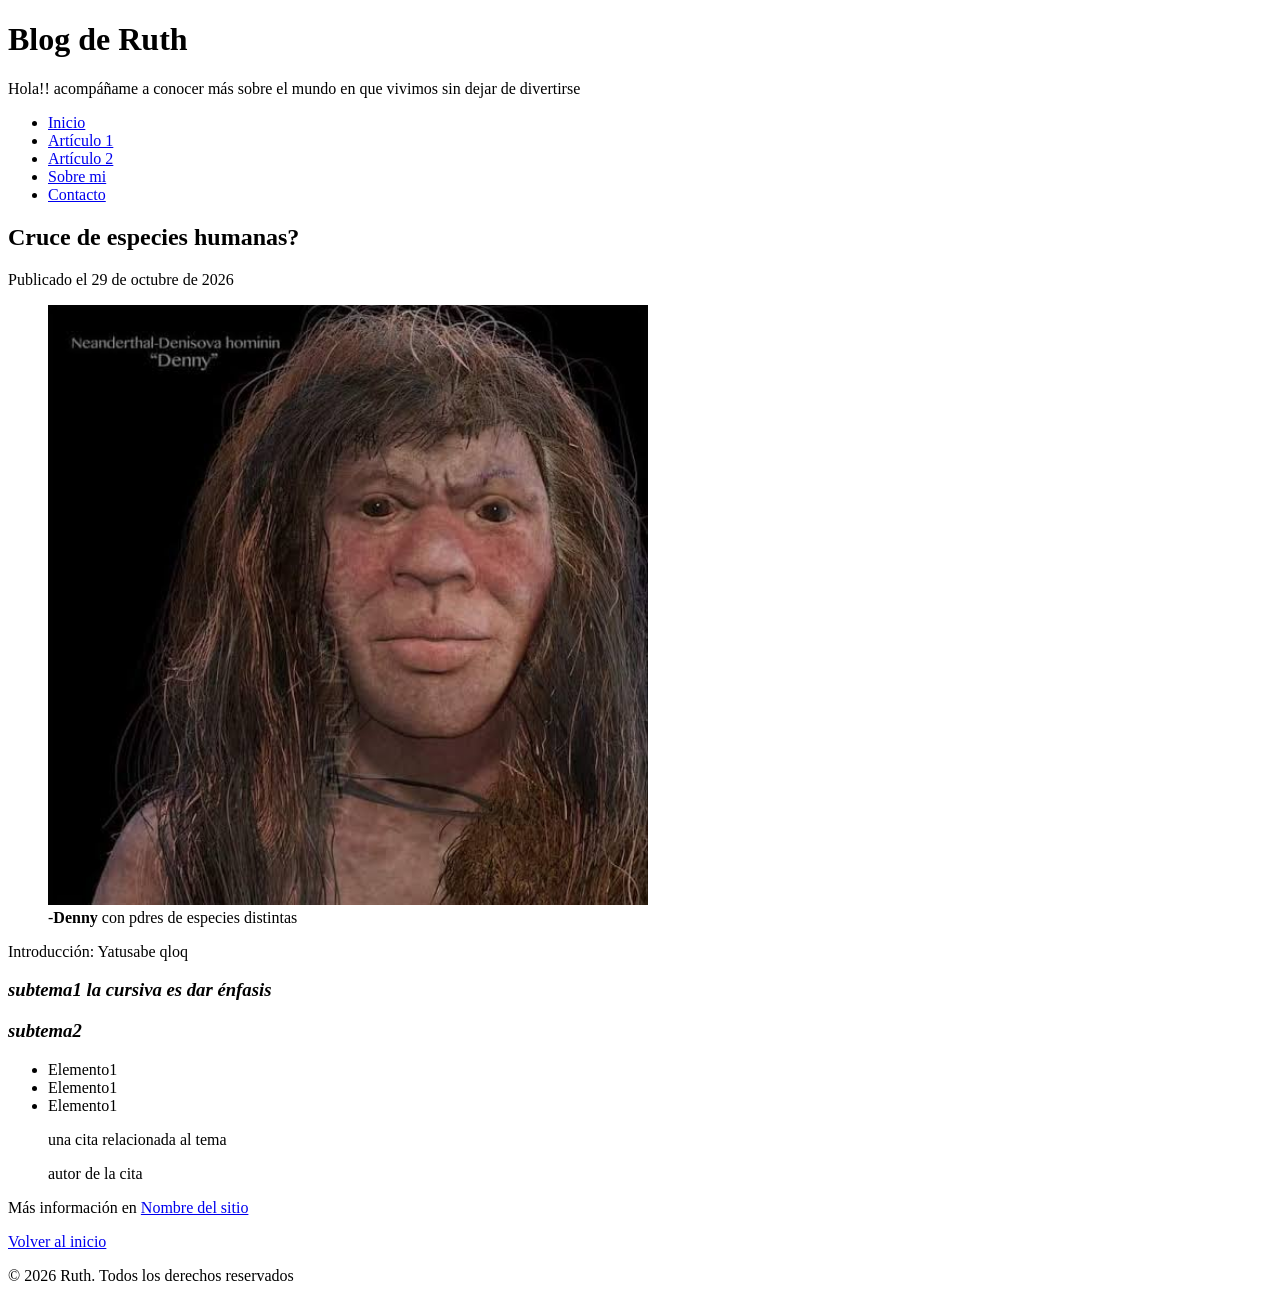
==== articulo-1.html @ 3c1f7d18 "Agregadas las páginas y creado el artículo1." ====
<!DOCTYPE html>
<html lang="es">
    <!---Esto es un comentario-->
<head>
    <meta charset="UTF-8">
    <meta name="viewport" content="width=device-width, initial-scale=1.0">
    <meta name="description" content="Blog personal sobre datos curiosos">
    <title>Artículo 1</title>
</head>
<body>
    <header>
        <h1>Blog de Ruth </h1>
        <p>Hola!! acompáñame a conocer más sobre el mundo en que vivimos sin dejar de divertirse</p>
        <nav>
            <ul>
                <li><a href="index.html">Inicio</a></li>
                <li><a href="articulo-1.html">Artículo 1</a></li>
                <li><a href="articulo-2.html">Artículo 2</a></li>
                <li><a href="sobre-mi.html">Sobre mi</a></li>
                <li><a href="contacto.html">Contacto</a></li>

            </ul>
        </nav>
    </header>
    <main>
        <article>
            <h2>Cruce de especies humanas?</h2>
            <p> Publicado el<time datetime="2026-10-29"> 29 de octubre de 2026</time></p>
            <figure>
                <img src="img/articulo-1.jpeg" alt="[Descripción de la imagen]" width="600">
                <figcaption>-<strong>Denny</strong> con pdres de especies distintas</figcaption>
            </figure>
            <p> 
                Introducción:
                Yatusabe qloq
            </p>
            <h3><em>subtema1 la cursiva es dar énfasis </em></h3>
            <p>

            </p>
            <h3><em>subtema2</em></h3>
            <p>

            </p>
            <ul>
                <li>Elemento1</li>
                <li>Elemento1</li>
                <li>Elemento1</li>
            </ul>
            <blockquote>
                <p>una cita relacionada al tema</p>
                <p>autor de la cita</p>
            </blockquote>
            <p> Más información en <a href="https://ups.edu.ec" target="_blank">Nombre del sitio</a></p>
            <p><a href="index.html">Volver al inicio</a></p>
        </article>
    </main>
    <footer>
        <p>&copy; 2026 Ruth. Todos los derechos reservados</p>
    </footer>
    
</body>
</html>
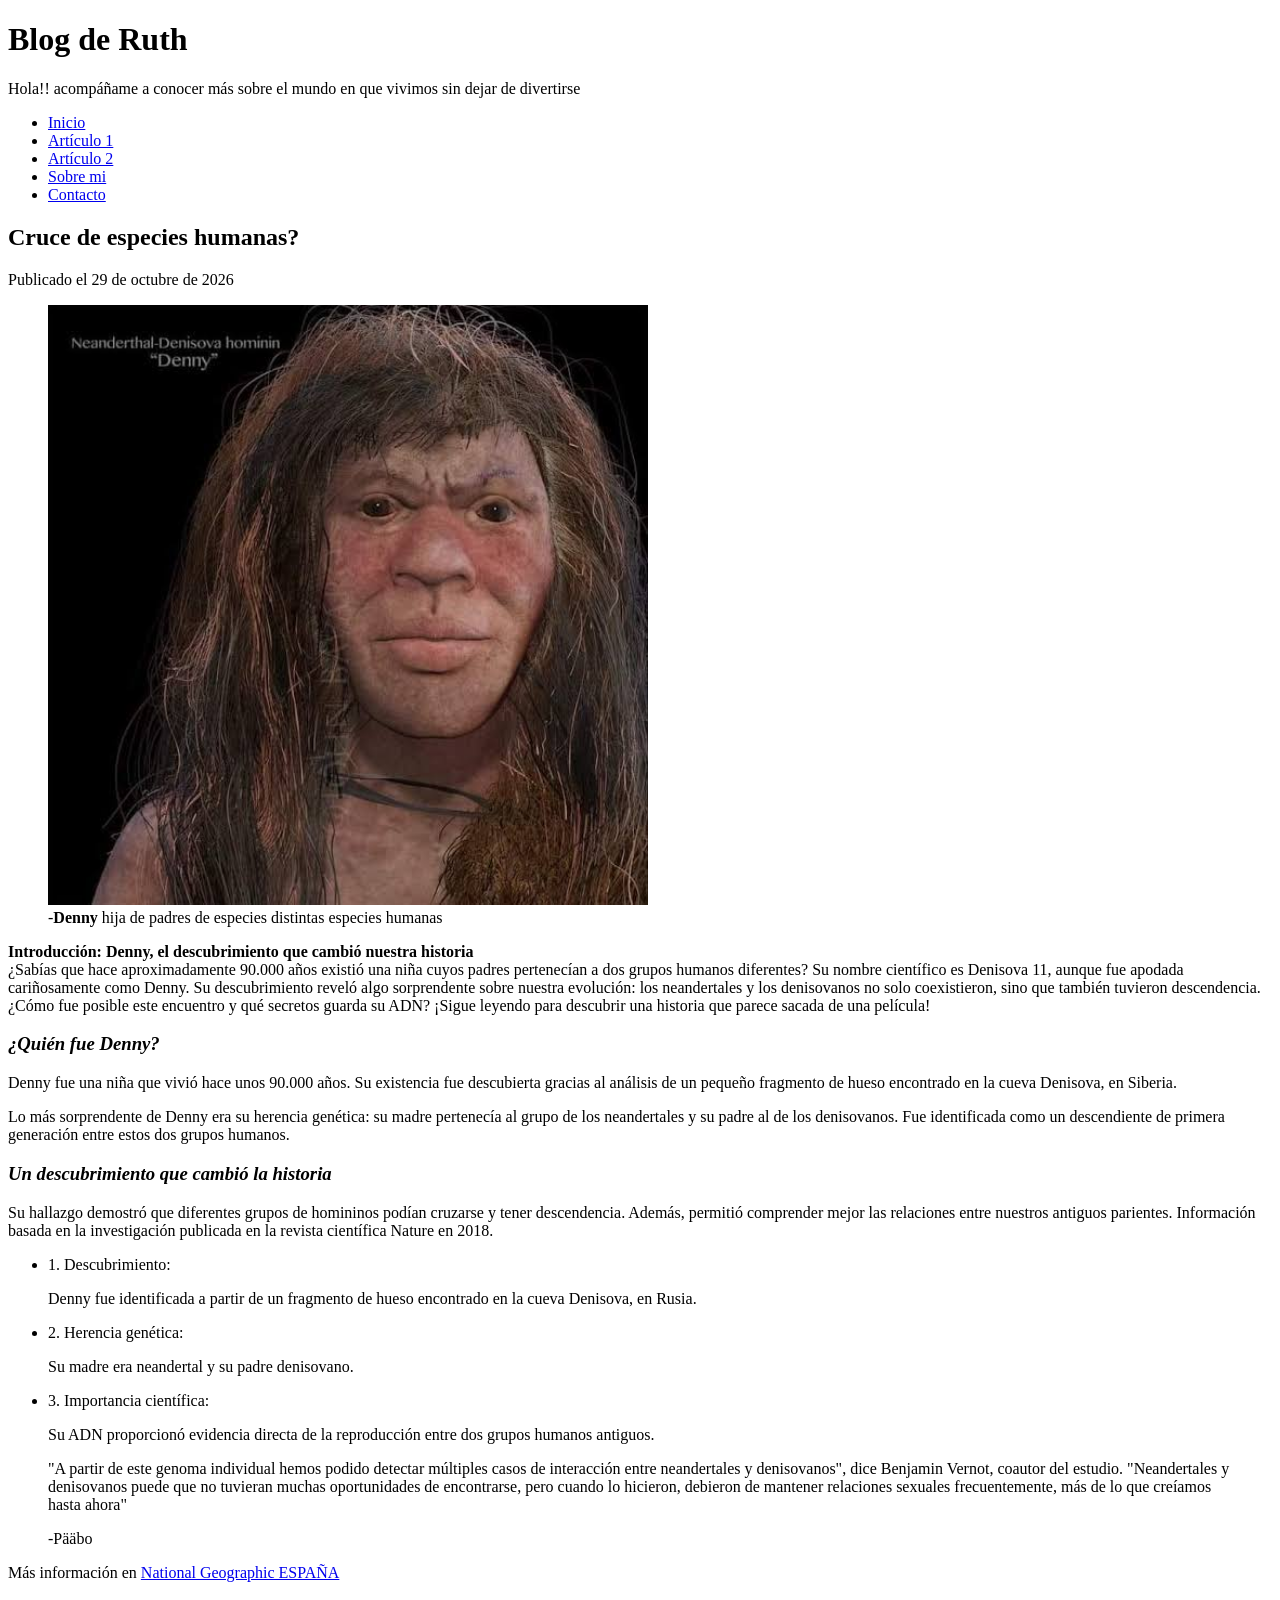
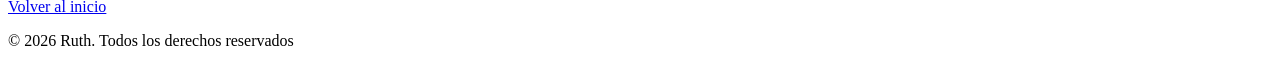
==== commit 615c8cb3: "Revisa enlaces, valida HTML y actualiza pie de página" ====
--- a/articulo-1.html
+++ b/articulo-1.html
@@ -5,7 +5,7 @@
     <meta charset="UTF-8">
     <meta name="viewport" content="width=device-width, initial-scale=1.0">
     <meta name="description" content="Blog personal sobre datos curiosos">
-    <title>Artículo 1</title>
+    <title>El ser humano | Blog de Ruth</title>
 </head>
 <body>
     <header>
@@ -28,30 +28,44 @@
             <p> Publicado el<time datetime="2026-10-29"> 29 de octubre de 2026</time></p>
             <figure>
                 <img src="img/articulo-1.jpeg" alt="[Descripción de la imagen]" width="600">
-                <figcaption>-<strong>Denny</strong> con pdres de especies distintas</figcaption>
+                <figcaption>-<strong>Denny</strong> hija de padres de especies distintas especies humanas</figcaption>
             </figure>
             <p> 
-                Introducción:
-                Yatusabe qloq
+                <strong>Introducción: Denny, el descubrimiento que cambió nuestra historia </strong>
+                <br>¿Sabías que hace aproximadamente 90.000 años existió una niña cuyos padres pertenecían a dos grupos humanos diferentes? Su nombre científico es Denisova 11, aunque fue apodada cariñosamente como Denny. Su descubrimiento reveló algo sorprendente sobre nuestra evolución: los neandertales y los denisovanos no solo coexistieron, sino que también tuvieron descendencia. ¿Cómo fue posible este encuentro y qué secretos guarda su ADN? ¡Sigue leyendo para descubrir una historia que parece sacada de una película!<br>
             </p>
-            <h3><em>subtema1 la cursiva es dar énfasis </em></h3>
+            <h3><em>¿Quién fue Denny? </em></h3>
             <p>
+Denny fue una niña que vivió hace unos 90.000 años. Su existencia fue descubierta gracias al análisis de un pequeño fragmento de hueso encontrado en la cueva Denisova, en Siberia.
+            </p>
+            <p> 
+                Lo más sorprendente de Denny era su herencia genética: su madre pertenecía al grupo de los neandertales y su padre al de los denisovanos. Fue identificada como un descendiente de primera generación entre estos dos grupos humanos.
+            </p>
+            
+            <h3><em>Un descubrimiento que cambió la historia</em></h3>
+            <p>
+Su hallazgo demostró que diferentes grupos de homininos podían cruzarse y tener descendencia. Además, permitió comprender mejor las relaciones entre nuestros antiguos parientes.
 
-            </p>
-            <h3><em>subtema2</em></h3>
-            <p>
-
+Información basada en la investigación publicada en la revista científica Nature en 2018.
             </p>
             <ul>
-                <li>Elemento1</li>
-                <li>Elemento1</li>
-                <li>Elemento1</li>
+                <li>1. Descubrimiento: </li>
+                <p>
+                    Denny fue identificada a partir de un fragmento de hueso encontrado en la cueva Denisova, en Rusia.</p>
+                <li>2. Herencia genética: </li>
+                <p>
+                    Su madre era neandertal y su padre denisovano.
+                </p>
+                <li>3. Importancia científica: </li>
+                <p>
+Su ADN proporcionó evidencia directa de la reproducción entre dos grupos humanos antiguos.
+                </p>
             </ul>
             <blockquote>
-                <p>una cita relacionada al tema</p>
-                <p>autor de la cita</p>
+                <p>"A partir de este genoma individual hemos podido detectar múltiples casos de interacción entre neandertales y denisovanos", dice Benjamin Vernot, coautor del estudio. "Neandertales y denisovanos puede que no tuvieran muchas oportunidades de encontrarse, pero cuando lo hicieron, debieron de mantener relaciones sexuales frecuentemente, más de lo que creíamos hasta ahora"</p>
+                <p>-Pääbo</p>
             </blockquote>
-            <p> Más información en <a href="https://ups.edu.ec" target="_blank">Nombre del sitio</a></p>
+            <p> Más información en <a href="https://www.nationalgeographic.com.es/ciencia/actualidad/denny-era-sexo-femenino-y-tenia-madre-neandertal-y-padre-denisovano_13094" target="_blank">National Geographic ESPAÑA</a></p>
             <p><a href="index.html">Volver al inicio</a></p>
         </article>
     </main>
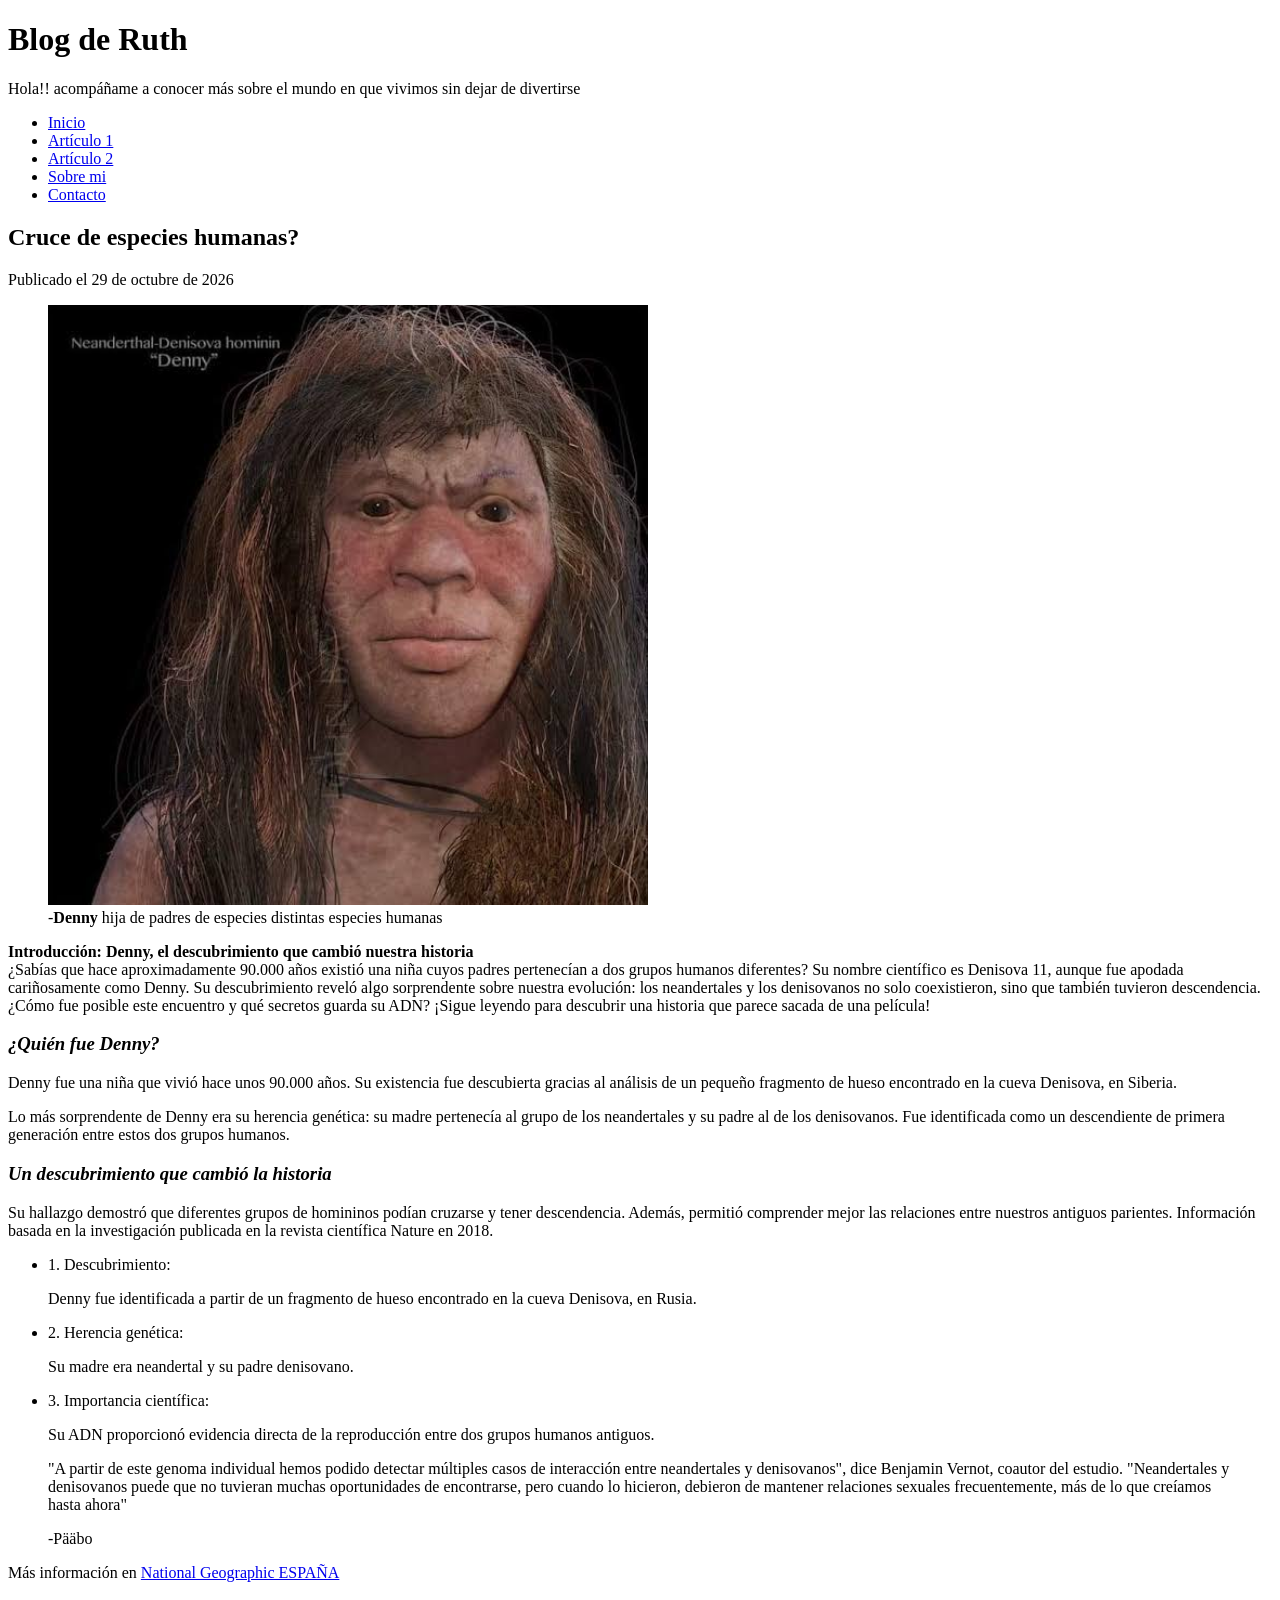
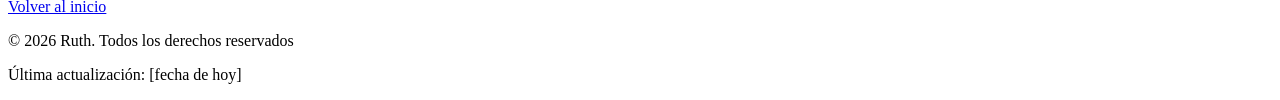
==== commit 81203dad: "Revisa enlaces, valida HTML y actualiza pie de página" ====
--- a/articulo-1.html
+++ b/articulo-1.html
@@ -71,6 +71,8 @@
     </main>
     <footer>
         <p>&copy; 2026 Ruth. Todos los derechos reservados</p>
+        <p>Última actualización: <time datetime="[aaaa-mm-dd]">[fecha de
+        hoy]</time></p>
     </footer>
     
 </body>
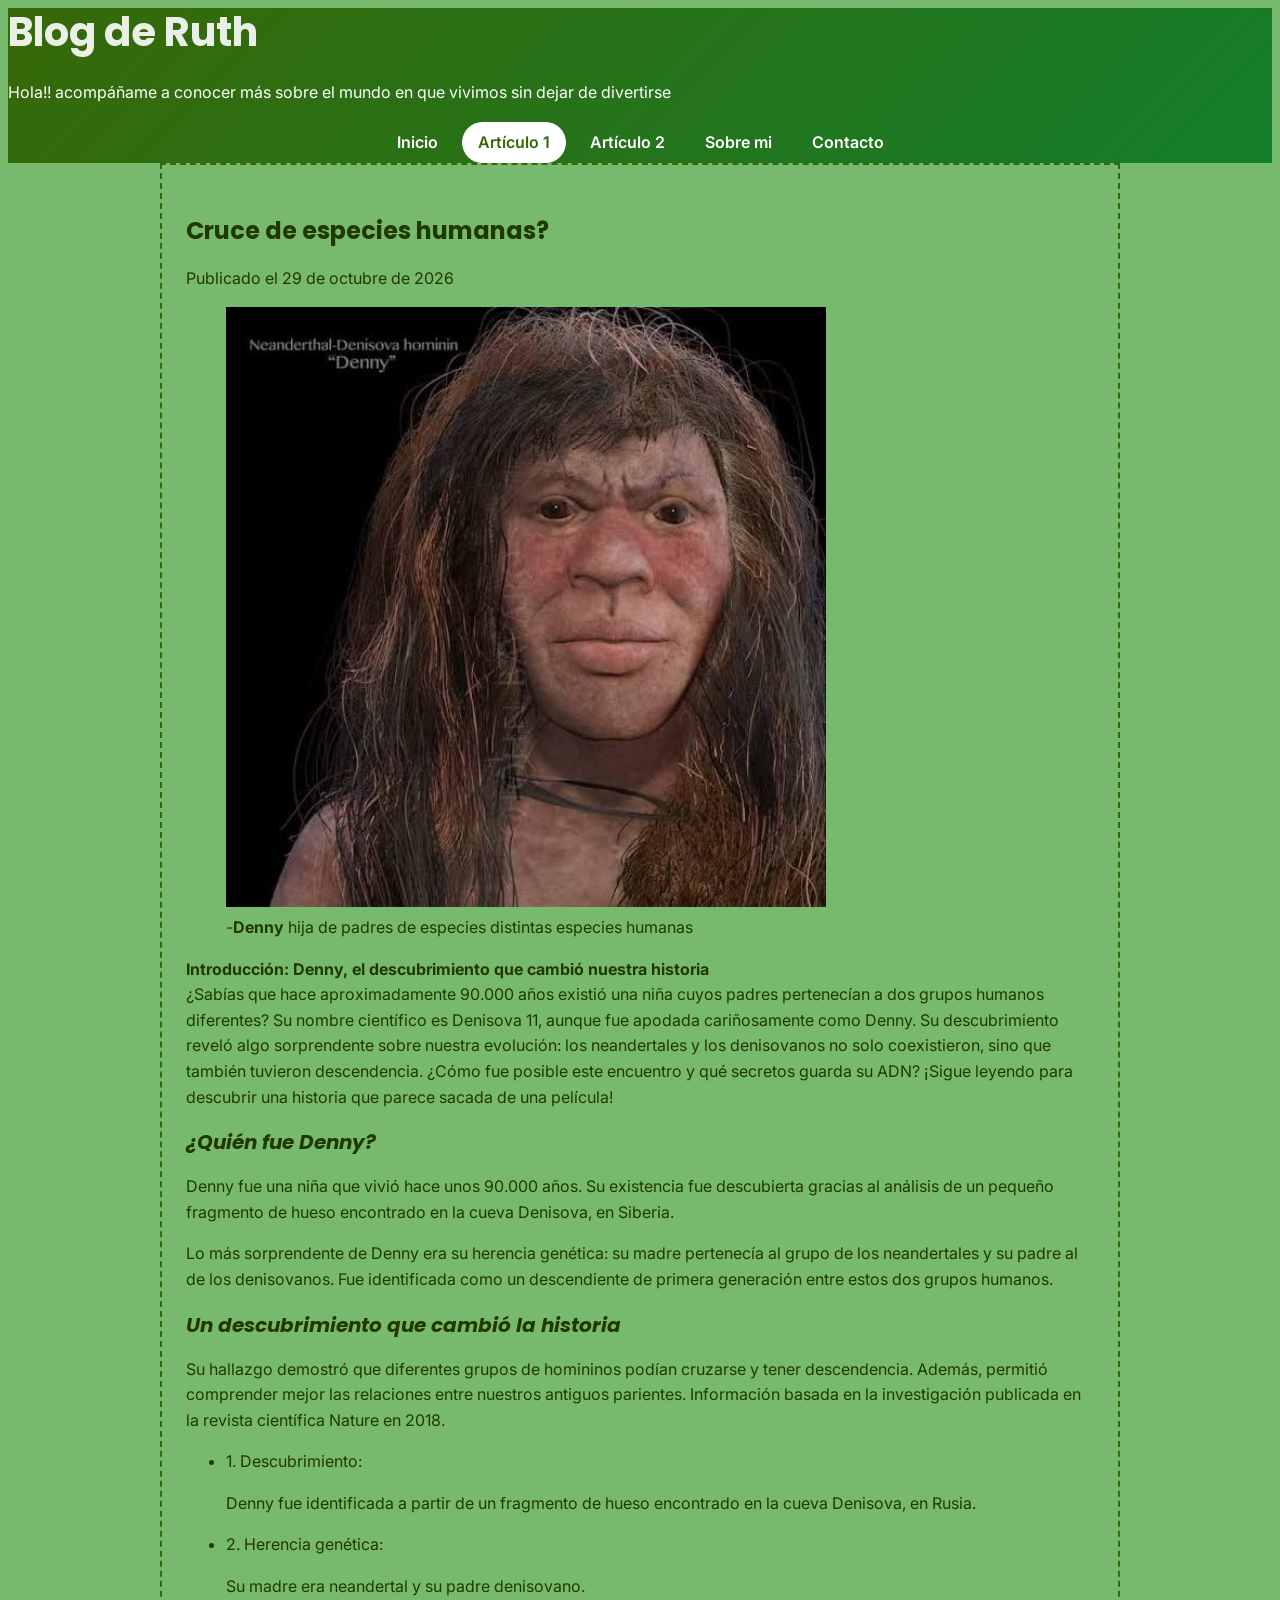
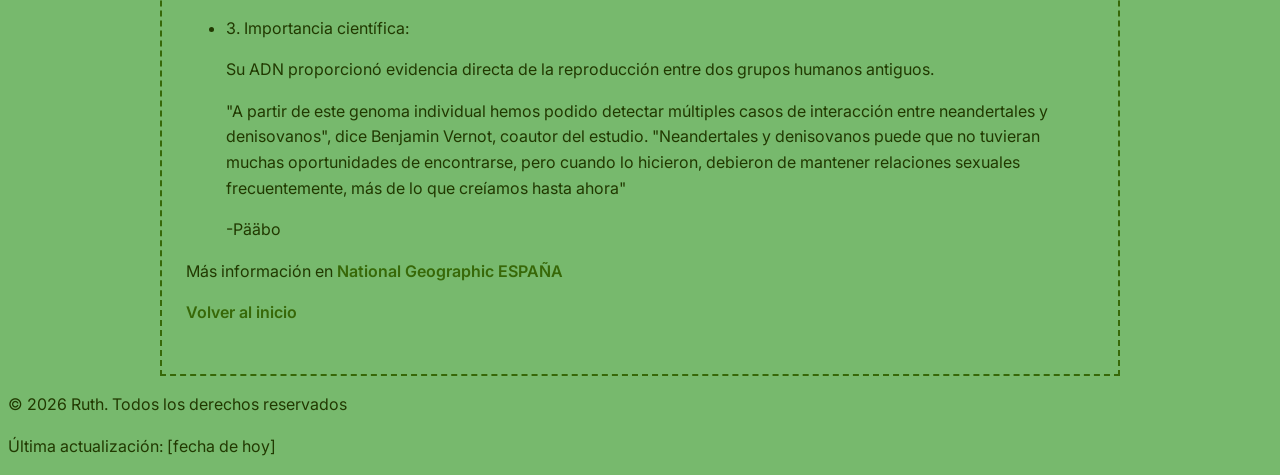
==== commit e9924293: "feat/Agregar hoja de estilos" ====
--- a/articulo-1.html
+++ b/articulo-1.html
@@ -6,6 +6,7 @@
     <meta name="viewport" content="width=device-width, initial-scale=1.0">
     <meta name="description" content="Blog personal sobre datos curiosos">
     <title>El ser humano | Blog de Ruth</title>
+    <link rel="stylesheet" href="css/estilos.css">
 </head>
 <body>
     <header>
@@ -14,7 +15,7 @@
         <nav>
             <ul>
                 <li><a href="index.html">Inicio</a></li>
-                <li><a href="articulo-1.html">Artículo 1</a></li>
+                <li><a href="articulo-1.html"class="activo">Artículo 1</a></li>
                 <li><a href="articulo-2.html">Artículo 2</a></li>
                 <li><a href="sobre-mi.html">Sobre mi</a></li>
                 <li><a href="contacto.html">Contacto</a></li>
--- a/css/estilos.css
+++ b/css/estilos.css
@@ -0,0 +1,116 @@
+/*Hoja de estilos del blog personal */
+/* importar 2 fonts de google inter para el texto y poppins para títulos*/
+@import url("https://fonts.googleapis.com/css2?family=Inter:wght@400;600&family=Poppins:wght@600;700&play=swap");
+/*Crear variables*/
+:root {
+    /*Colores*/
+    --color-primario: #376808;
+    --color-primario-oscuro: #147e2b;
+    --color-fondo: #77B96D;
+    --color-superficie: #77B96D;
+    --color-texto: #213900;
+    --color-texto-suave: #6b7280;
+    --color-borde: #e5e7eb;
+
+    /*Tipografía*/
+    --fuente-texto: "Inter", system-ui, sans-serif;
+    --fuente-titulos: "Poppins", system-ui, sans-serif;
+    /*Medidas*/
+    --ancho-contenido: 960px;
+}
+/*Corrección del cálculo del tamanio de las cajas*/
+*,
+*::before,
+*::after{
+    box-sizing: border-box;
+}
+body {
+    /* Esto es sin variables
+    background: color #f4f6f8;;
+    color: #1f2937;
+    margin: 0;
+    */
+    background-color: var(--color-fondo);
+    color: var(--color-texto);
+    margin: o;
+    font-family: var(--fuente-texto);
+    font-size: 1rem;
+    line-height: 1.6;
+}
+
+h1,h2,h3 {
+    font-family: var(--fuente-titulos);
+    color: var(--color-texto);
+    line-height: 1.2;
+}
+
+h1{
+    font-size: 2.5rem;
+}
+
+h2{
+    font-size: 1.75;
+}
+
+h3{
+    font-size: 1.25em;
+}
+/*Estilos a los enlaces*/
+a{
+    color: var(--color-primario);
+    text-decoration: none;
+    font-weight: 600;
+}
+a:hover {
+    color: var(--color-primario-oscuro);
+    text-decoration: underline;
+}
+/*Contenido*/
+main{
+    max-width: var(--ancho-contenido);
+    margin: 0 auto;
+    padding: 2rem 1.5rem;
+    border: 2px dashed var(--color-primario);
+}
+/*Encabezado*/
+header{
+    background: linear-gradient(135deg, var(--color-primario),var(--color-primario-oscuro));
+    color: #fff;
+    text-align: 3rem 1.5rem 1.5rem;
+}
+header h1{
+    color: #fff;
+    margin: 0 0 0.5rem;
+}
+header h1{
+    margin: 0 0 1.5rem;
+    opacity: 0.9;
+}
+/*Menú*/
+nav ul{
+    display: flex;
+    justify-content: center;
+    flex-wrap: wrap;
+    gap: 0.5rem;
+    list-style: none;
+    margin: 0;
+    padding: 0;
+}
+/*Convertir a los enlaces en botones*/
+nav a{
+    display: block;
+    padding: 0.5rem 1rem;
+    border-radius: 999px;
+    color: #fff;
+    transition: background-color 0.2s; 
+}
+nav a:hover{
+    background-color: rgba(225, 225, 225, 0.2 );
+    color: #fff;
+    text-decoration: none;
+}
+nav a.activo{
+    background-color: #fff;
+    color: var(--color-primario);
+}
+nav
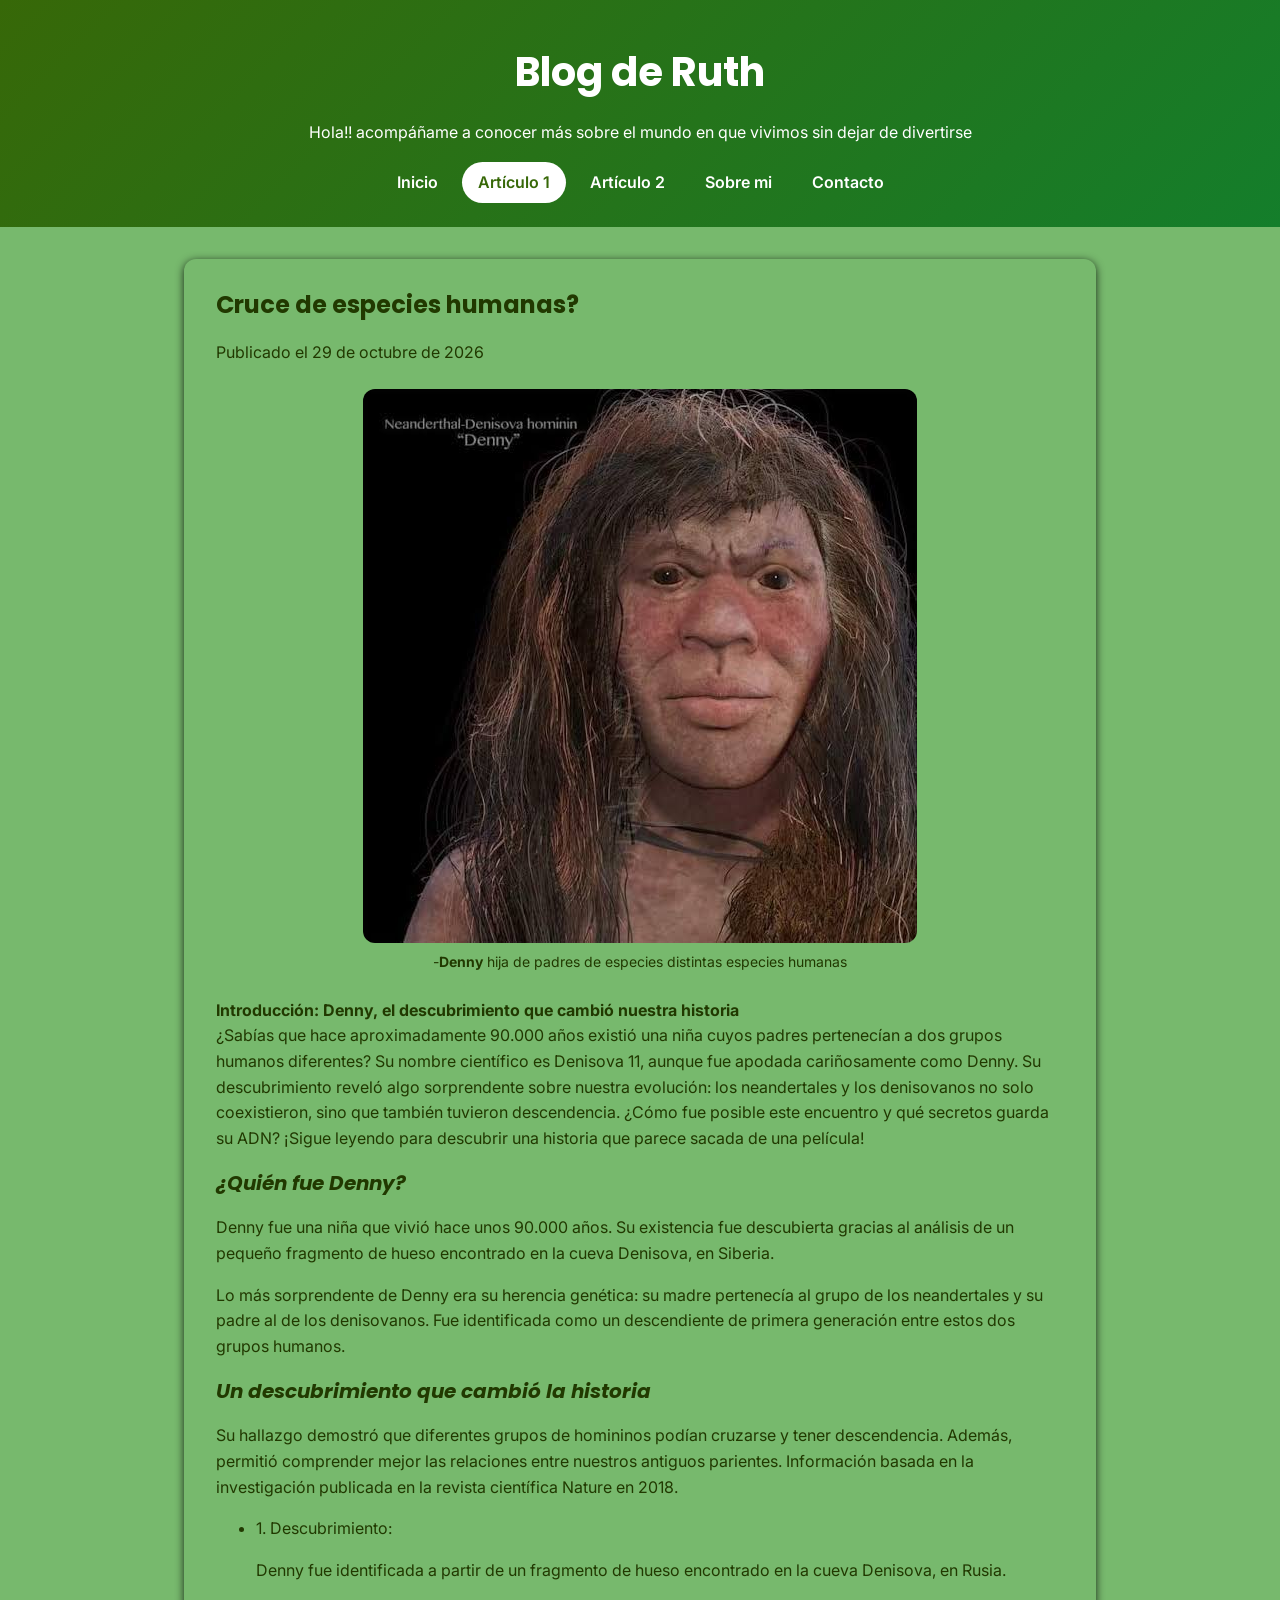
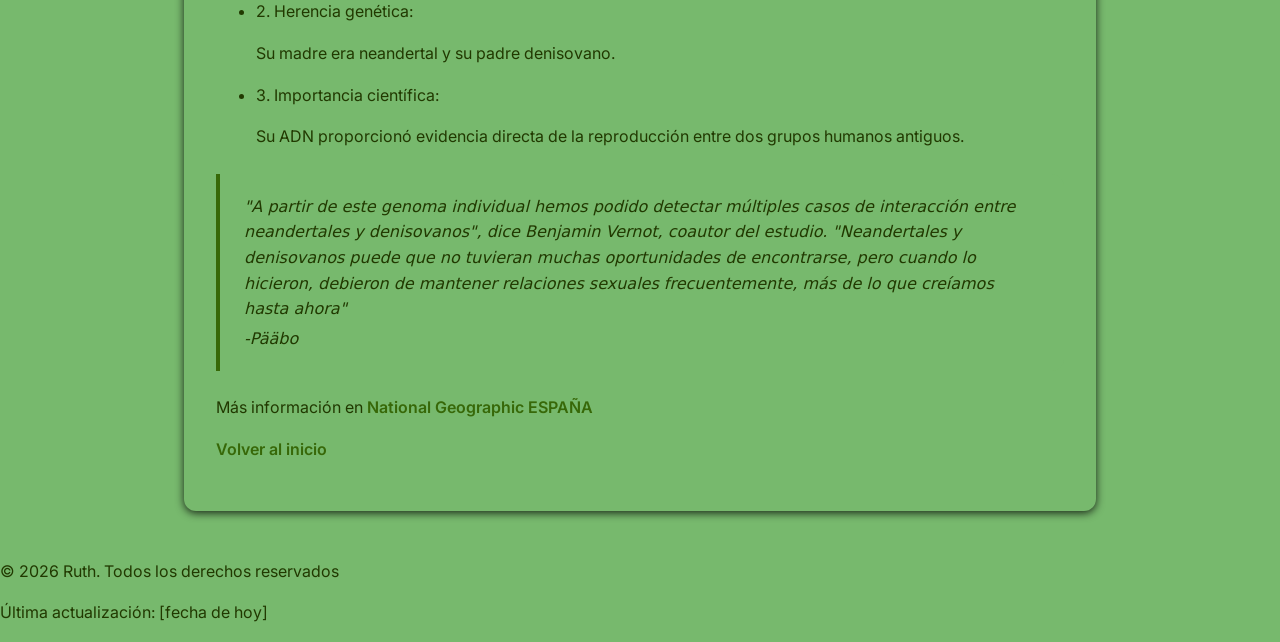
==== commit 1f04079f: "feat/Estilods de imagen, tabla y pagina" ====
--- a/articulo-1.html
+++ b/articulo-1.html
@@ -28,7 +28,7 @@
             <h2>Cruce de especies humanas?</h2>
             <p> Publicado el<time datetime="2026-10-29"> 29 de octubre de 2026</time></p>
             <figure>
-                <img src="img/articulo-1.jpeg" alt="[Descripción de la imagen]" width="600">
+                <img src="img/articulo-1.jpeg" alt="[Descripción de la imagen]" >
                 <figcaption>-<strong>Denny</strong> hija de padres de especies distintas especies humanas</figcaption>
             </figure>
             <p> 
--- a/css/estilos.css
+++ b/css/estilos.css
@@ -17,6 +17,10 @@
     --fuente-titulos: "Poppins", system-ui, sans-serif;
     /*Medidas*/
     --ancho-contenido: 960px;
+    /*Tarjetas*/
+    --radio:12px;
+    --sombra: 0 2px 8px rgba(0, 0, 0, 0.8);
+    --somsombra-fuerte: 0 8px 20px rgba(0, 0, 0, 0.12);
 }
 /*Corrección del cálculo del tamanio de las cajas*/
 *,
@@ -32,7 +36,7 @@
     */
     background-color: var(--color-fondo);
     color: var(--color-texto);
-    margin: o;
+    margin: 0;
     font-family: var(--fuente-texto);
     font-size: 1rem;
     line-height: 1.6;
@@ -70,13 +74,14 @@
     max-width: var(--ancho-contenido);
     margin: 0 auto;
     padding: 2rem 1.5rem;
-    border: 2px dashed var(--color-primario);
+    
 }
 /*Encabezado*/
 header{
     background: linear-gradient(135deg, var(--color-primario),var(--color-primario-oscuro));
     color: #fff;
-    text-align: 3rem 1.5rem 1.5rem;
+    text-align: center;
+    padding: 3rem 1.5rem 1.5rem;
 }
 header h1{
     color: #fff;
@@ -84,7 +89,7 @@
 }
 header h1{
     margin: 0 0 1.5rem;
-    opacity: 0.9;
+    opacity: 0.9 --color-superficie;
 }
 /*Menú*/
 nav ul{
@@ -113,4 +118,119 @@
     background-color: #fff;
     color: var(--color-primario);
 }
-nav
+/*Tarjetas*/
+.tarjetas{
+    display: grid;
+    grid-template-columns: repeat(auto-fit, minmax(280px,1fr));
+    gap: 1.5rem;
+}
+.tarjeta{
+    background-color: var(--color-superficie);
+    border: 1px solid var(--color-borde);
+    border-radius: var(--radio);
+    box-shadow: var(--sombra);
+    padding: 1.5rem;
+    transition: transform 0.2s, box-shadow 0.2s;
+    display: flex;
+    flex-direction: column;
+}
+.tarjeta h3{
+    margin-top: 0;
+}
+.tarjeta time{
+    color: var(--color-texto-suave);
+    font-size: 0.875rem;
+}
+.tarjeta:hover{
+    transform: translateY(-4px);
+    box-shadow: var(--somsombra-fuerte);
+    color: var(--color-texto);
+    font-size: 0.875rem;
+    text-align: center;
+}
+.tarjeta .boton{
+    margin-top: auto;
+    align-self: flex-start;
+}
+.boton{
+    display: inline-block;
+    background-color: var(--color-primario);
+    color: #fff;
+    padding: 0.6rem 1.25rem;
+    border-radius: 999px;
+    transition: background-color 0.2s;
+}
+.boton:hover {
+    background-color: var(--color-primario-oscuro);
+    color: #fff;
+    text-decoration: none;
+}
+/*Estilos de los artículos*/
+main > article {
+    background-color:  var(--color-superficie);
+    border-radius: var(--radio);
+    box-shadow: var(--sombra);
+    padding: 2rem;
+}
+main > article > h2 {
+    margin-top: 0;
+}
+/*para poner respomsive a la img*/
+img{
+    max-width: 100%;
+    height: auto;
+    border-radius: var(--radio);
+    display: block;
+    margin: 0 auto;
+}
+figure{
+    margin: 1.5rem 0;
+}
+figcaption{
+    margin: 0.5rem;
+    color: var(--color-texto);
+    font-size: 0.875rem;
+    text-align: center;
+}
+/*Citas*/
+blockquote {
+margin: 1.5rem 0;
+padding: 1rem 1.5rem;
+background-color: var(--color-fondo);
+border-left: 4px solid var(--color-primario);
+border-radius: 0 var(--radio) var(--radio) 0;
+font-style: italic;
+}
+blockquote p{
+    margin: 0.25rem 0;
+}
+/*tabla*/
+table{
+    width: 0.25 rem 0;
+    border-collapse: collapse;
+    margin: 1.5rem 0;
+}
+th, td{
+    padding: 0.7rem 1rem;
+    text-align: left;
+    border-bottom: 1px solid var(--color-borde);
+}
+thead th{
+    background-color: var(--color-primario);
+    color: #fff;
+}
+caption{
+    caption-side: top;
+    padding: 0.75rem;
+    font-weight: 600;
+    text-align: left;
+}
+tbody tr:hover{
+    background-color: var(--color-fondo);
+}
+.pagina-simple{
+    background-color: var(--color-superficie);
+    border-radius: var(--radio);
+    box-shadow: var(--sombra);
+    padding: 2rem;
+}
